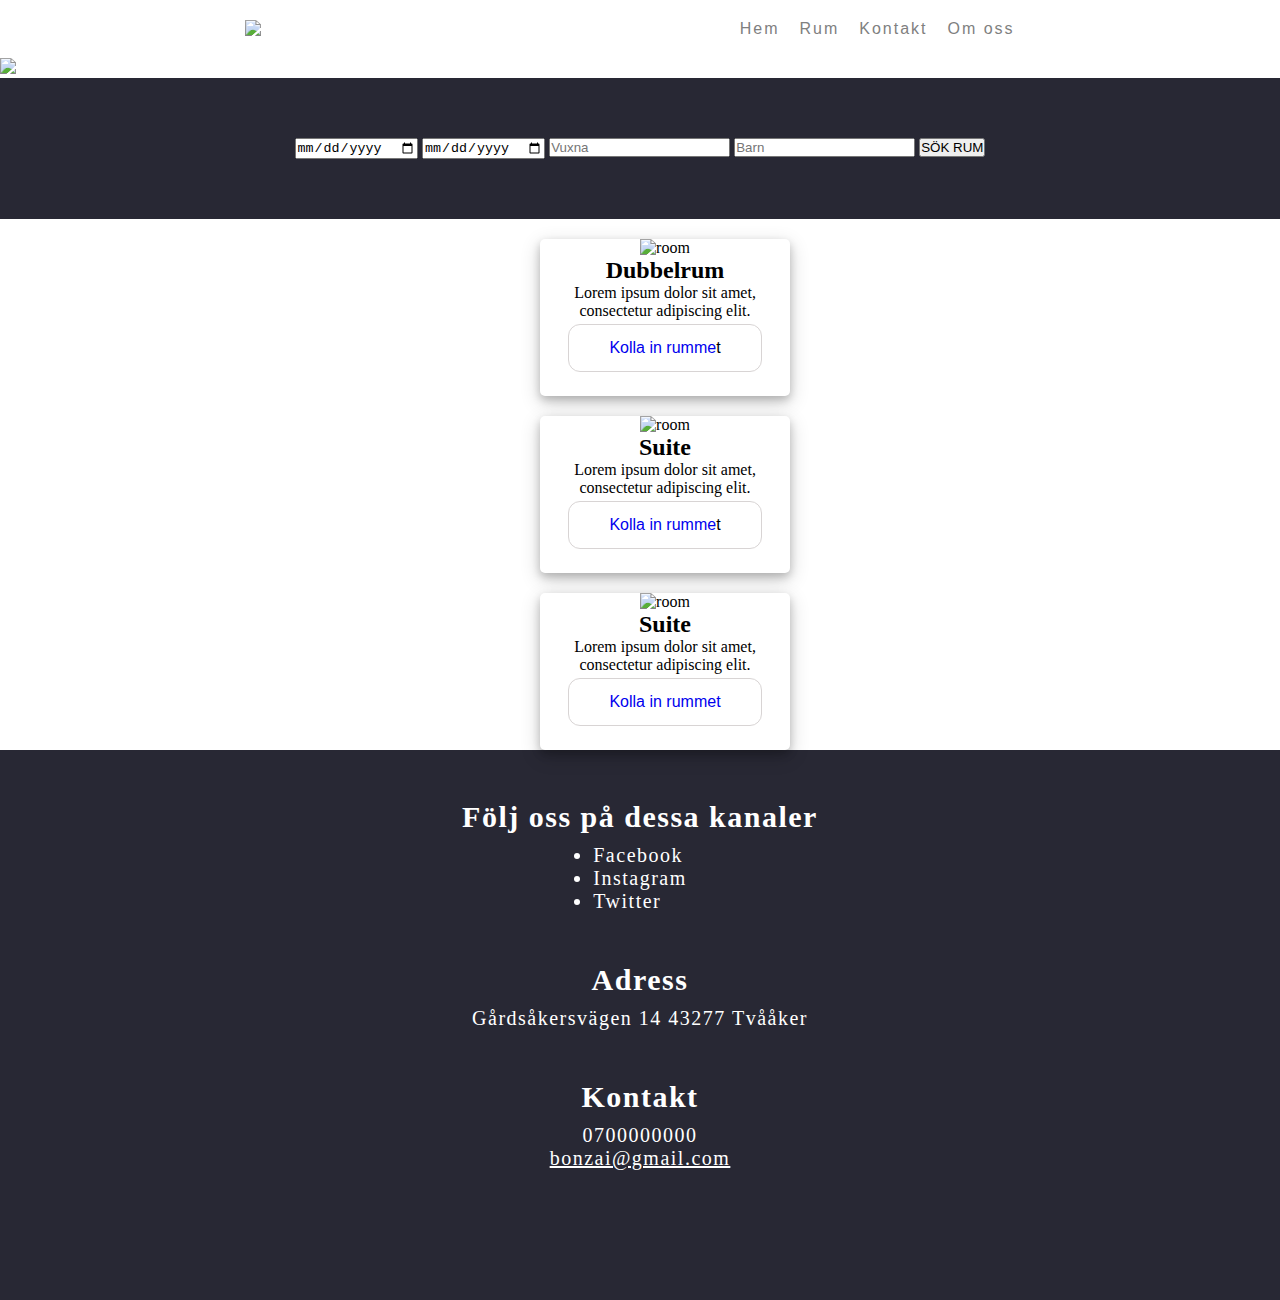
==== rooms.html @ 0f4eb124 "first try" ====
<!DOCTYPE html>
<html lang="en">
<head>
    <meta charset="UTF-8">
    <meta name="viewport" content="width=device-width, initial-scale=1.0">
    <title>Bonzai</title>
    <link rel="stylesheet" href="css/styles.css"/>
</head>
<body>
    <main class="main-wrapper">
    <header class="header-nav">
        <div class="logo">
            <img src="./assets/bonz.ai-logo-black-landscape.png" alt="loga" width="100vh">
        </div>
        <nav class="nav-container">
          <ul>
            <li><a href="index.html">Hem</a></li>
            <li><a href="rooms.html">Rum</a></li>
            <li><a href="contact.html">Kontakt</a></li>
            <li><a href="about.html">Om oss</a></li>
          </ul>
        </nav>

      </header>
      <img class="room-page" src="assets/03-night.jpg"/>

      <section class="menu-container">
      <form id="form">
        <input type="date" placeholder="Ankomstdatum">
        <input type="date" placeholder="Avresa">
        <input type="number" placeholder="Vuxna">
        <input type="number" placeholder="Barn">
        <input type="submit" value="SÖK RUM">
      </form>
</section>

<div class="room-container">
  <div class="rcontainer-1">
  <article class="room">
      <figure>
          <img src="/assets/room.webp" width="300px" height="200px" alt="room" class="room-img"/>
          <figcaption class="subtitle"><h2>Dubbelrum</h2></figcaption>
            <p class="lorem-text">
                Lorem ipsum dolor sit amet, consectetur adipiscing elit.
        </figure>
        <button class="button-room"><a style="text-decoration:none"  href="roominfo.html">Kolla in rumme</a>t</button>
    </article>
  </div>
  <div class="rcontainer-2">
    <article class="room">
      <figure>
          <img src="/assets/room.webp" width="300px" height="200px" alt="room" class="room-img"/>
          <figcaption class="subtitle"><h2>Suite</h2></figcaption>
            <p class="lorem-text">
                Lorem ipsum dolor sit amet, consectetur adipiscing elit.
        </figure>
        <button class="button-room"><a style="text-decoration:none"  href="roominfo.html">Kolla in rumme</a>t</button>
    </article>

  </div>
  <div class="rcontainer-3">
    <article class="room">
      <figure>
          <img src="/assets/room.webp" width="300px" height="200px" alt="room" class="room-img"/>
          <figcaption class="subtitle"><h2>Suite</h2></figcaption>
            <p class="lorem-text">
                Lorem ipsum dolor sit amet, consectetur adipiscing elit.
        </figure>
        <button class="button-room"><a style="text-decoration:none"  href="roominfo.html">Kolla in rummet</a></button>
    </article>
  </div>
</div>

<section class="nav-bar">
        <h2>Följ oss på dessa kanaler</h2>
        <ul>
          <li>Facebook</li>
          <li>Instagram</li>
          <li>Twitter</li>
        </ul>
        <h2>Adress</h2>
        <p>Gårdsåkersvägen 14 43277 Tvååker</p>
        <h2>Kontakt</h2>
        <p>0700000000</p>
        <p><a href="mailto:bonzai@gmail.com">bonzai@gmail.com</a></p>
      </section>


    </main>
</body>
</html>
---- css/styles.css ----
* {
    margin: 0;
    padding: 0;
    box-sizing: border-box;
}


.body {
    max-width: 100vh;
    max-height: 100vh;
}


.header-nav {
    color: white;
    display: flex;
    justify-content: space-around;
    align-items: center;
    padding: 20px; 
}



.nav-container ul {
    display: flex;
    flex-direction: rows;
}

.nav-container ul li {
    list-style-type: none;
    margin-right: 20px;
}

.nav-container ul li a {
    font-family: Arial, Helvetica, sans-serif;
    color: gray;
    text-decoration: none;
    letter-spacing: 2px;
    font-size: 16px;
}



.front-page,
.room-page,
.contact,
.about-us {
    width: 100%; /* Anpassa bildernas bredd till 100% av skärmstorleken */
    height: auto; /* Automatisk höjd för responsivitet */
}




.services {
    display: flex;
    justify-content: center;
    align-items: center;
    flex-direction: column;
    padding-bottom: 60px;
    padding-top: 50px;
    padding-left: 30px;
    padding-right: 30px;
} 


.text-container {
    display: flex;
    flex-direction: column;
    align-items: center;
}

.information h1 {
    display: flex;
    justify-content: center;
    text-align: center;
    margin-top: 30px;
   
}


.information p {
    display: flex;
    text-align: center;
    justify-content: center;
    height: fit-content;
    display: block; 
    font-size: 14px; 
    letter-spacing: 1,5px; 
    margin: 20px 0;
    
}

.rooms {
    display: flex;
    flex-wrap: wrap;
    justify-content: space-around;
    margin-bottom: 20px;
}


.room-container {
    
    display: flex;
    flex-direction: column;
    justify-content: space-around;
    justify-content: center;
    align-items: center;
   
    
    
}   

.rcontainer-1 {
    
    align-items: center;
    justify-content: center;
    padding-left: 50px;
    padding-top: 20px;

}

.rcontainer-2 {
    
    align-items: center;
    justify-content: center;
    padding-left: 50px;
    padding-top: 20px;
    
}


.rcontainer-3 {
    
    align-items: center;
    justify-content: center;
    padding-left: 50px;
    padding-top: 20px;
}


.room {
    background-color: #FFFFFF;
    width: 250px;
    box-shadow: 0 4px 8px 0 rgba(0, 0, 0, 0.2), 0 6px 20px 0 rgba(0, 0, 0, 0.19);
    text-align: center;
    border-radius: 5px;
    padding-bottom: 20px;



}



.room-img {
   width: 200px;
   height: 140px;

}

.button-room {
    border-radius: 12px;
    background-color: white;
    border: solid rgb(216, 212, 212) 1px;
    padding: 14px 40px;
    text-align: center;
    text-decoration: none;
    display: inline-block;
    font-size: 16px;
    margin: 4px 2px;
    

}



.takemetonext {
    position: absolute;
    top: 35%;
    left: 5%;
    border-radius: 12px;
    background-color: white;
    border: solid rgb(216, 212, 212) 1px;
    padding: 14px 40px;
    text-align: center;
    text-decoration: none;
    display: inline-block;
    font-size: 16px;
    margin: 4px 2px;
    
}


.menu-container {
    display: grid;
    grid-template-columns: repeat(5, 1fr);
    gap: 20px;
    display: flex;
    justify-content: center;
    align-items: center;
    padding: 60px 0;
    background-color: #282834;
    color: #fff;

}

.input {
    outline: none;
    border: none;
}


.a {
    color: black;
}

.text-button {
    display: flex;
    justify-content: center;
    align-items: center;
}

.contact-us {
    display: flex;
    flex-direction: column;
    justify-content: center;
    align-items: center;
    padding-bottom: 20px;

}

.contact-us p {
    letter-spacing: 1px;
    font-size: 25px;

}

.contact-us h1 {
    letter-spacing: 1px;
    font-size: 40px;
    padding-bottom: 30px;
}
.contact-us h2 {
    letter-spacing: 1px;
    font-size: 25px;
    padding-top: 30px;
}

.about-us { 
    display: flex;
    flex-direction: column;
    justify-content: center;
    align-items: center;
    height: 100vh;
} 

.about-us p {
    
    display: block; 
    font-size: 20px; 
    letter-spacing: 1,5px; 
    max-width: 70%;
    text-align: center;
}

.container {
   
  margin-right: auto;
  margin-left: auto;
  max-width:1160px; 
  padding-top: 10px;
  padding-right: 20px;
  padding-left: 20px; 
  padding-bottom: 10px;
  
}


.container-1 {
    
    display: flex;
    flex-direction: column;
    justify-content: center;
    align-items: center;
    padding-left: 70px;
    padding-right: 70px;
    padding-bottom: 30px;
    
}

.container-2 {
    
    display: flex;
    flex-direction: column;
    justify-content: center;
    align-items: center;
    padding-left: 70px;
    padding-right: 70px;
    padding-bottom: 30px;
    
}

.container-3 {
    
    display: flex;
    flex-direction: column;
    justify-content: center;
    align-items: center;
    padding-left: 70px;
    padding-right: 70px;
    padding-bottom: 50px;
   
}

.container-4 {
    
    display: flex;
    flex-direction: column;
    justify-content: center;
    align-items: center;
    padding-left: 70px;
    padding-right: 70px;
    padding-bottom: 50px;
    

}

.information-container {
    display: flex;
    flex-wrap: wrap;
    flex-direction: column;
    align-items: center;
    justify-content: center;
    padding-top: 40px;
    padding-bottom: 100px;
    padding-left: 300px;
    letter-spacing: 1,5px;
    font-size: 20px;

    

}

.information-container img {
    max-width: 900px;
    max-height: 400px;
}



.information-container h1 {
    padding-top: 20px;
    padding-bottom: 10px;
}

.information-container p {
    padding-right: 200px;
    padding-bottom: 10px;
}

.information-container h2 {
    padding-top: 20px;
}

.information-container ul {
    padding-top: 10px;
}


.nav-bar {
    width: 100%;
    height: auto;
    background-color: #282834;
    color: #fff;
    font-family: 'Times New Roman', Times, serif;
    display: flex;
    flex-direction: column;
    justify-content: center;
    align-items: center;
    padding-bottom: 130px;
    font-size: 20px;
    letter-spacing: 1.5px;

}

.nav-bar h2 {
    padding-top: 50px;
    padding-bottom: 10px;
}

.nav-bar p a {
    color: #fff;
}


@media only screen and (max-width: 768px) {
    .nav-container ul li a {
        font-size: 14px; 
    }

    .header-nav {
        padding: 10px; 
    }
}


@media only screen and (max-width: 480px) {
    .nav-container ul li a {
        font-size: 12px; 
    }

    .header-nav {
        padding: 5px; 
    }
}
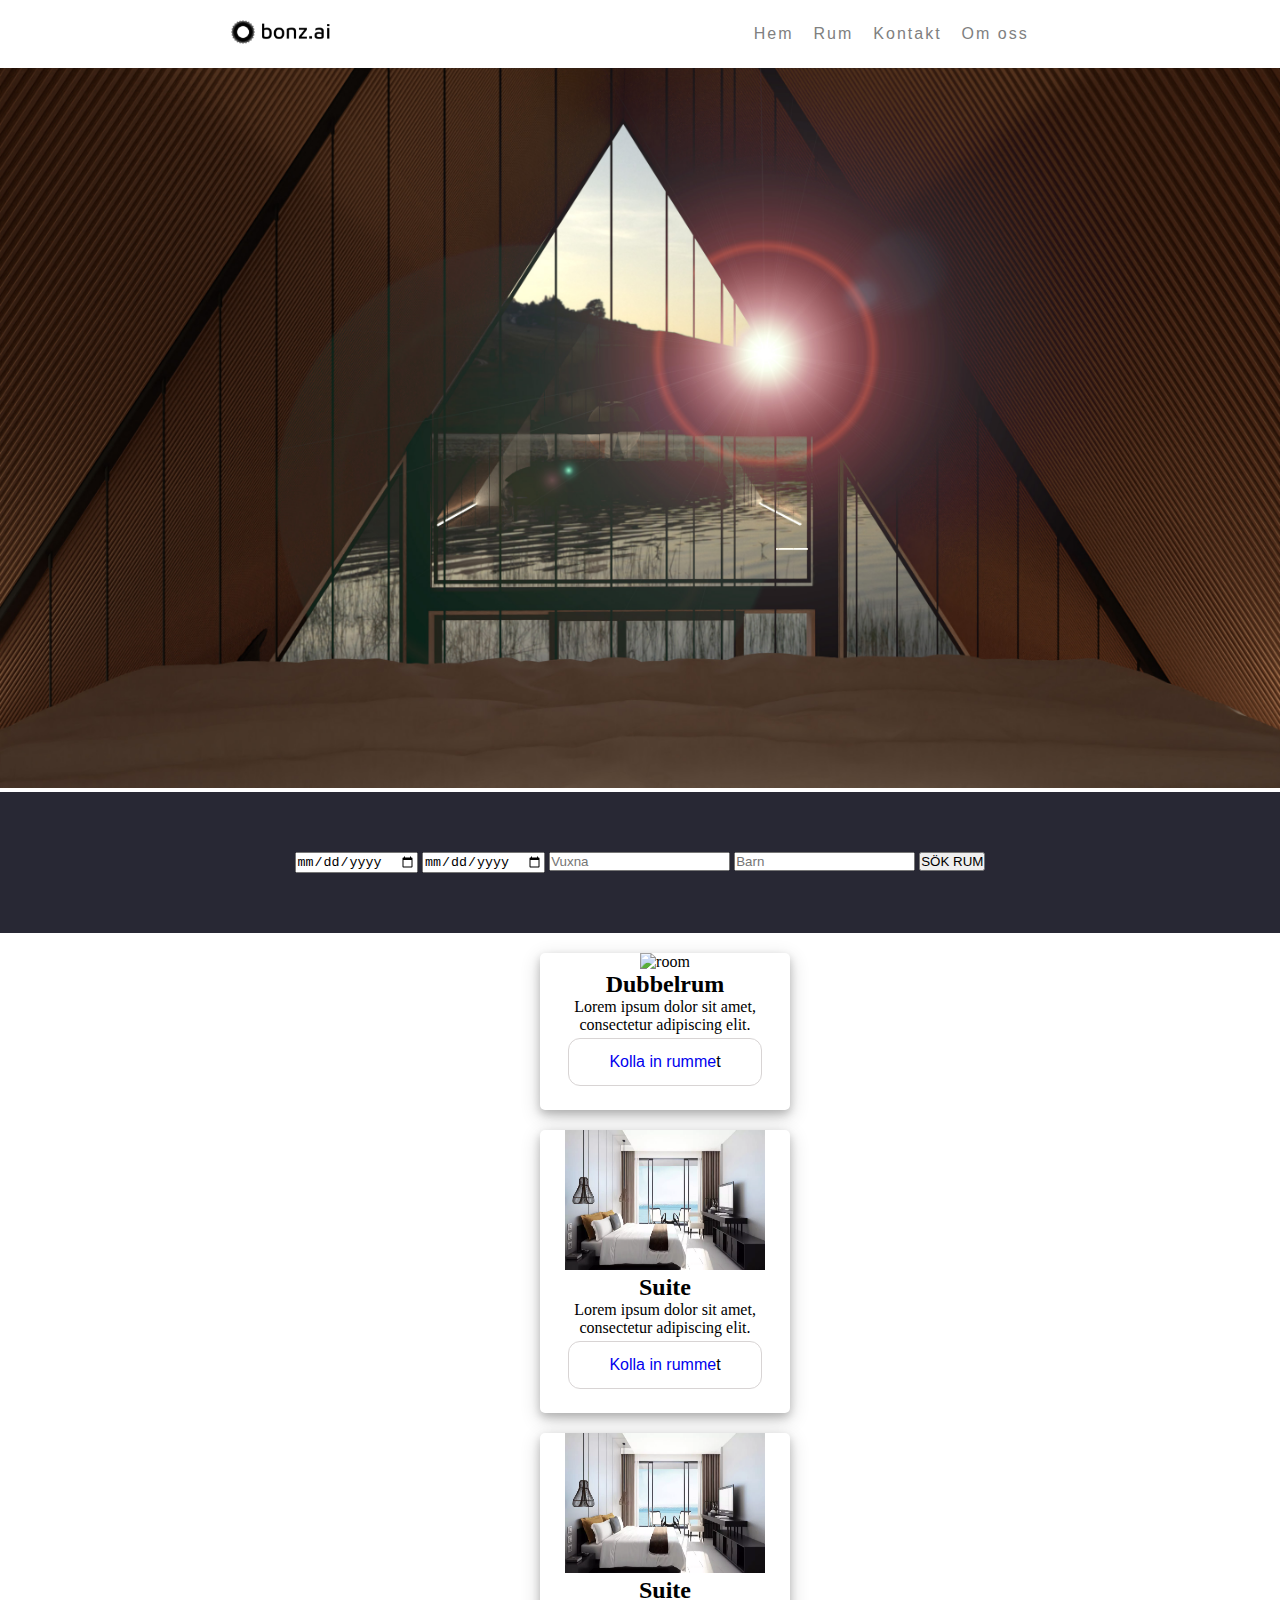
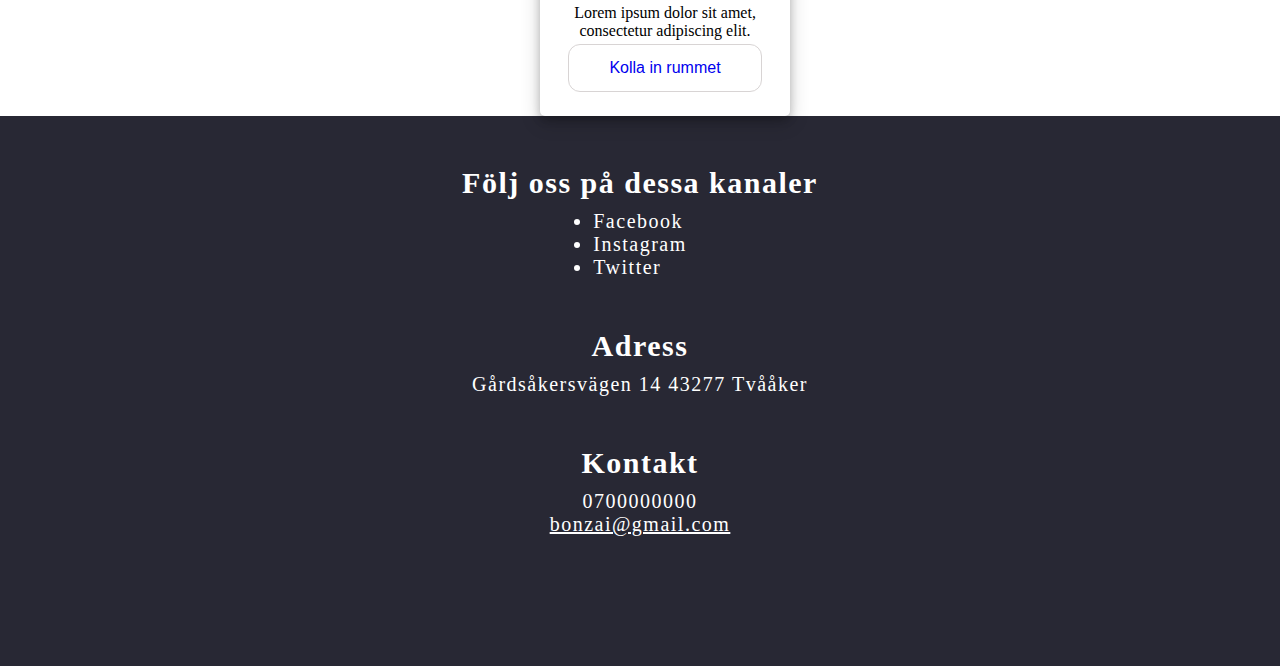
==== commit 23158900: "Update rooms.html" ====
--- a/rooms.html
+++ b/rooms.html
@@ -38,7 +38,7 @@
   <div class="rcontainer-1">
   <article class="room">
       <figure>
-          <img src="/assets/room.webp" width="300px" height="200px" alt="room" class="room-img"/>
+          <img src="/room.webp" width="300px" height="200px" alt="room" class="room-img"/>
           <figcaption class="subtitle"><h2>Dubbelrum</h2></figcaption>
             <p class="lorem-text">
                 Lorem ipsum dolor sit amet, consectetur adipiscing elit.
@@ -88,4 +88,4 @@
 
     </main>
 </body>
-</html>+</html>
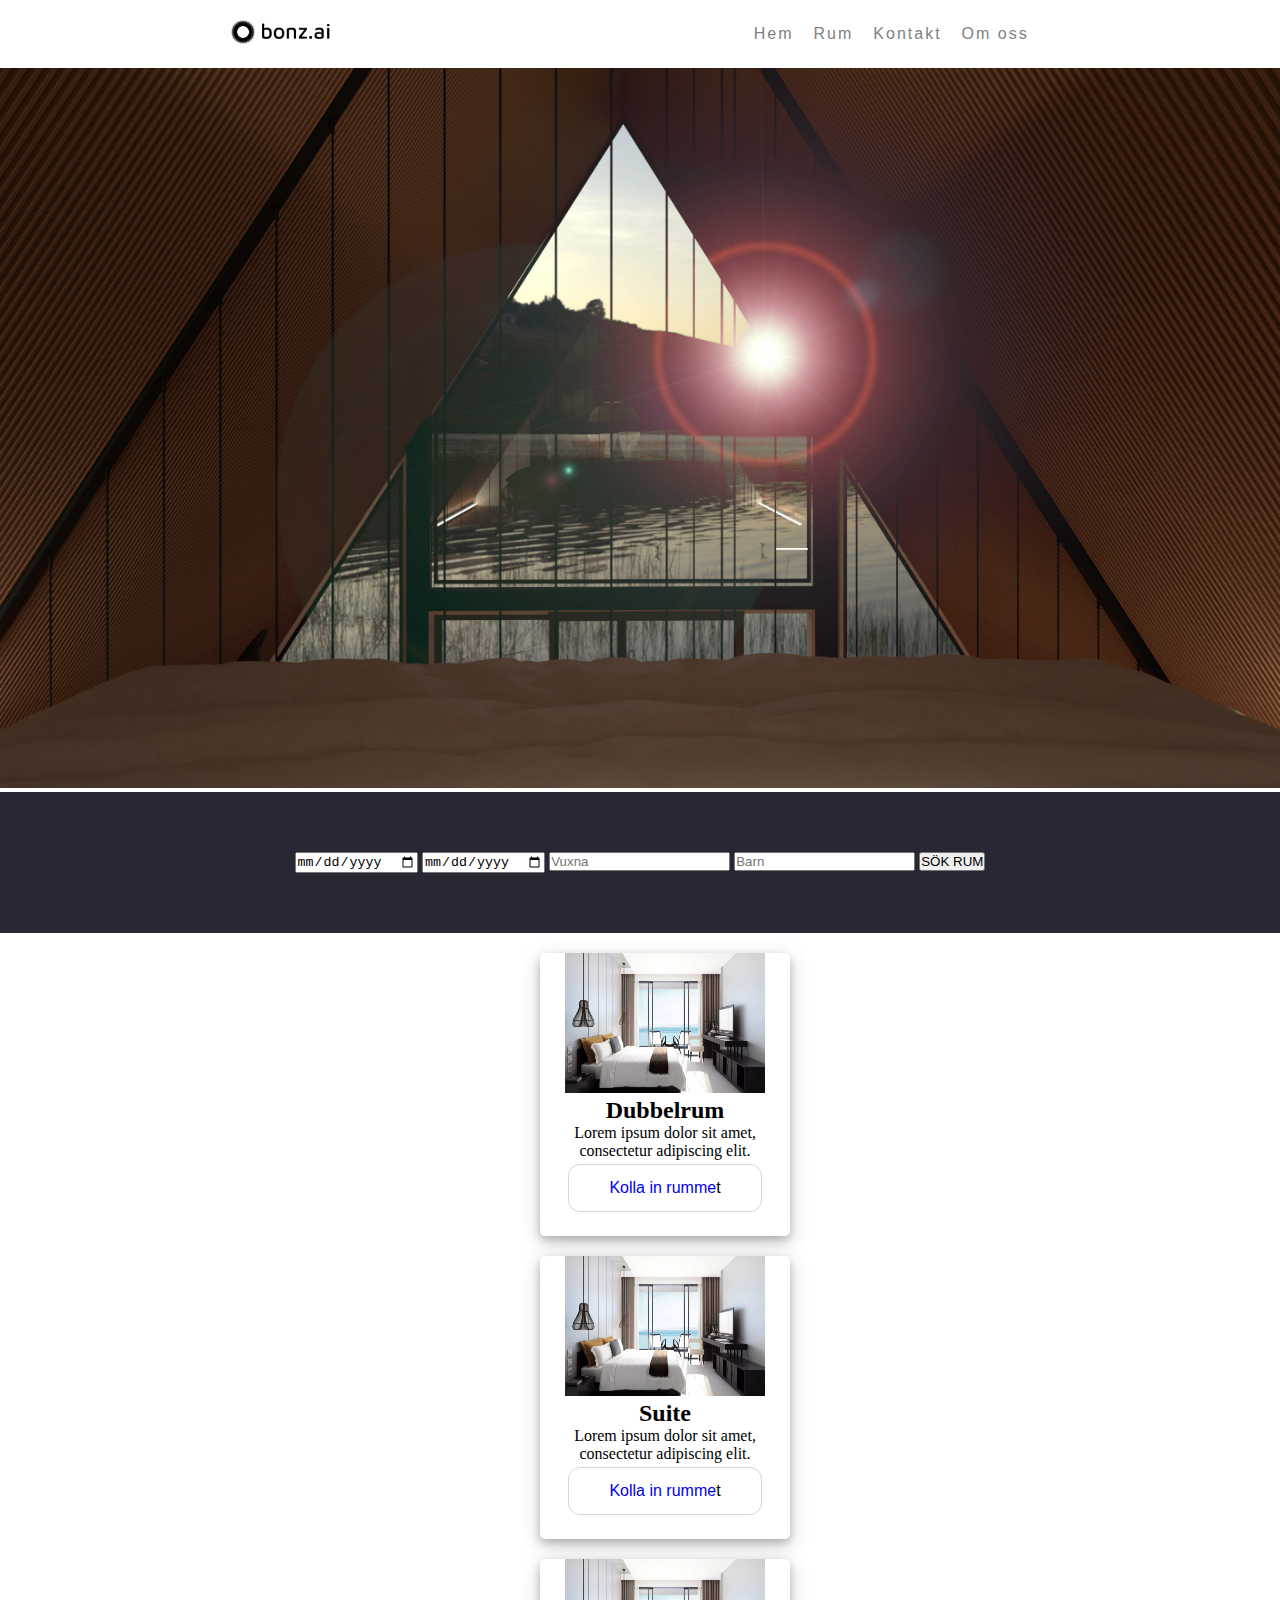
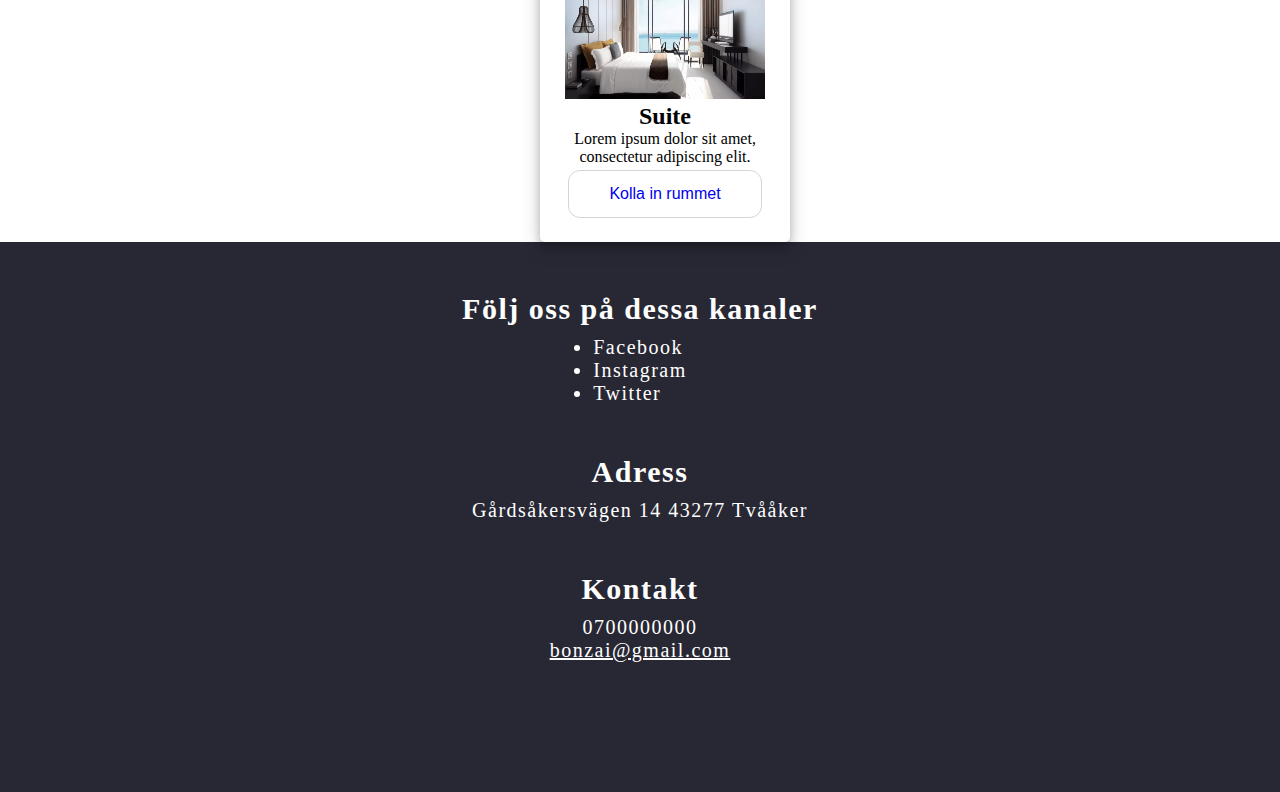
==== commit 3c26dc15: "test" ====
--- a/rooms.html
+++ b/rooms.html
@@ -38,7 +38,7 @@
   <div class="rcontainer-1">
   <article class="room">
       <figure>
-          <img src="/room.webp" width="300px" height="200px" alt="room" class="room-img"/>
+          <img src="/assets/room.webp" width="300px" height="200px" alt="room" class="room-img"/>
           <figcaption class="subtitle"><h2>Dubbelrum</h2></figcaption>
             <p class="lorem-text">
                 Lorem ipsum dolor sit amet, consectetur adipiscing elit.
--- a/css/styles.css
+++ b/css/styles.css
@@ -328,43 +328,38 @@
 
 .information-container {
     display: flex;
-    flex-wrap: wrap;
-    flex-direction: column;
-    align-items: center;
-    justify-content: center;
-    padding-top: 40px;
-    padding-bottom: 100px;
-    padding-left: 300px;
+    flex-direction: column;
+    align-items: center;
+    justify-content: center;
     letter-spacing: 1,5px;
     font-size: 20px;
-
-    
-
-}
-
-.information-container img {
-    max-width: 900px;
-    max-height: 400px;
-}
-
-
+    padding-bottom: 30px;
+    
+    
+
+}
+
+.information-container p {
+    width: 65%;
+    text-align: center;
+   
+}
 
 .information-container h1 {
-    padding-top: 20px;
+    padding-top: 40px;
     padding-bottom: 10px;
-}
-
-.information-container p {
-    padding-right: 200px;
-    padding-bottom: 10px;
-}
+    
+}
+
 
 .information-container h2 {
-    padding-top: 20px;
+    padding-top: 40px;
 }
 
 .information-container ul {
     padding-top: 10px;
+    align-items: center;
+    padding: 20px;
 }
 
 
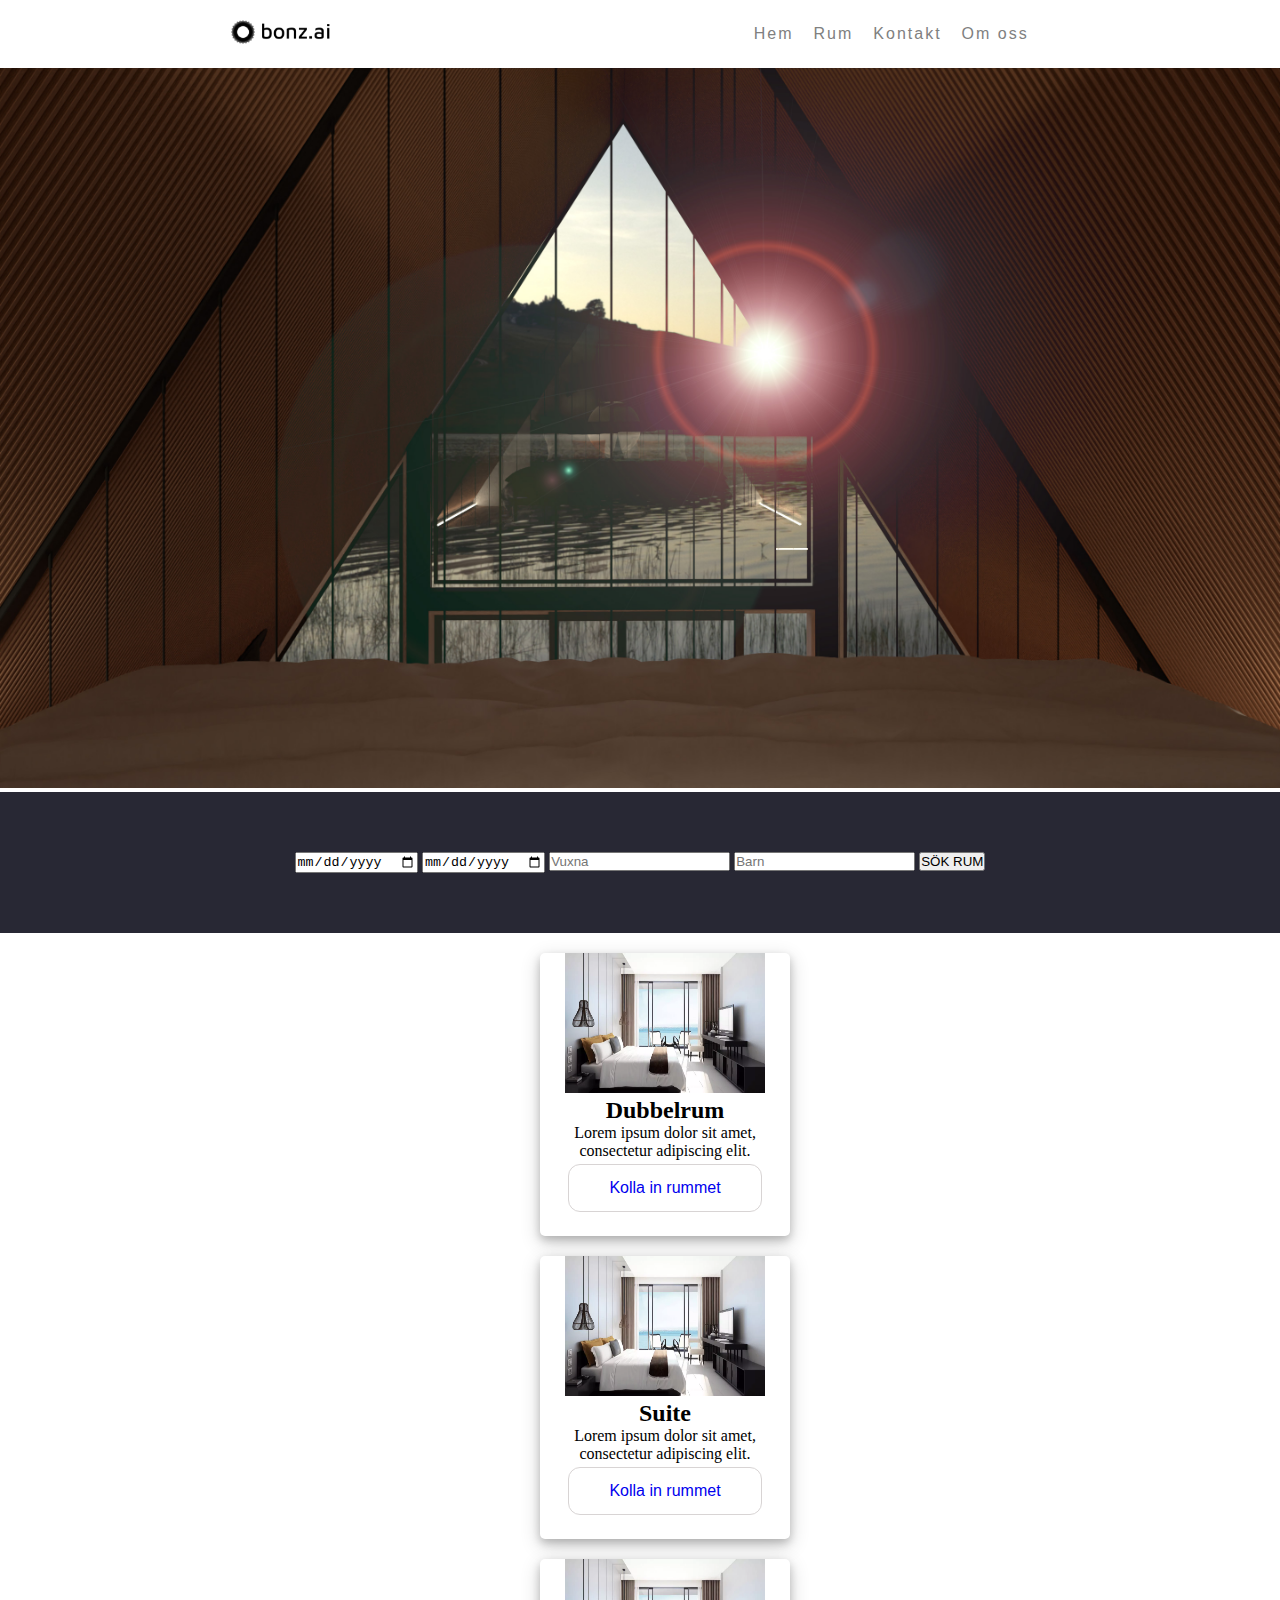
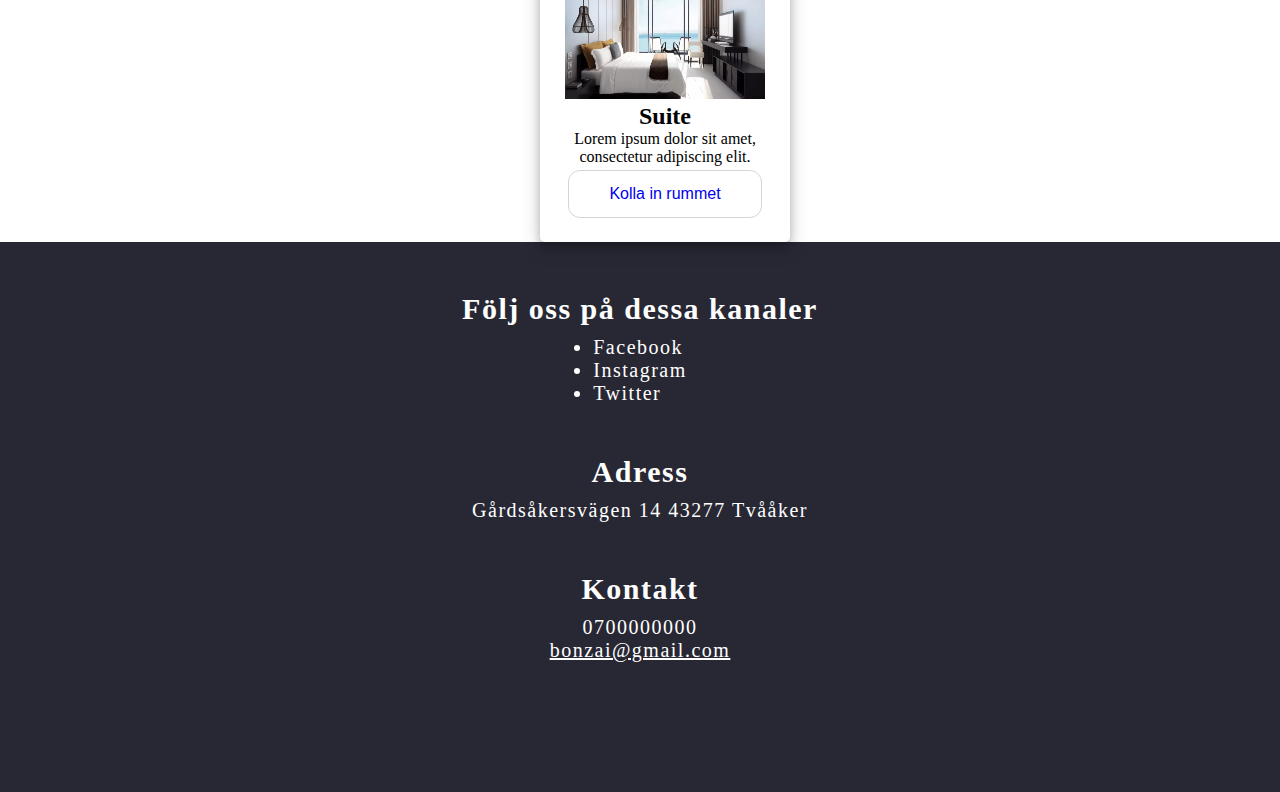
==== commit 1ee7cc4e: "upp" ====
--- a/rooms.html
+++ b/rooms.html
@@ -43,7 +43,7 @@
             <p class="lorem-text">
                 Lorem ipsum dolor sit amet, consectetur adipiscing elit.
         </figure>
-        <button class="button-room"><a style="text-decoration:none"  href="roominfo.html">Kolla in rumme</a>t</button>
+        <button class="button-room"><a style="text-decoration:none"  href="roominfo.html">Kolla in rummet</a></button>
     </article>
   </div>
   <div class="rcontainer-2">
@@ -54,7 +54,7 @@
             <p class="lorem-text">
                 Lorem ipsum dolor sit amet, consectetur adipiscing elit.
         </figure>
-        <button class="button-room"><a style="text-decoration:none"  href="roominfo.html">Kolla in rumme</a>t</button>
+        <button class="button-room"><a style="text-decoration:none"  href="roominfo.html">Kolla in rummet</a></button>
     </article>
 
   </div>
